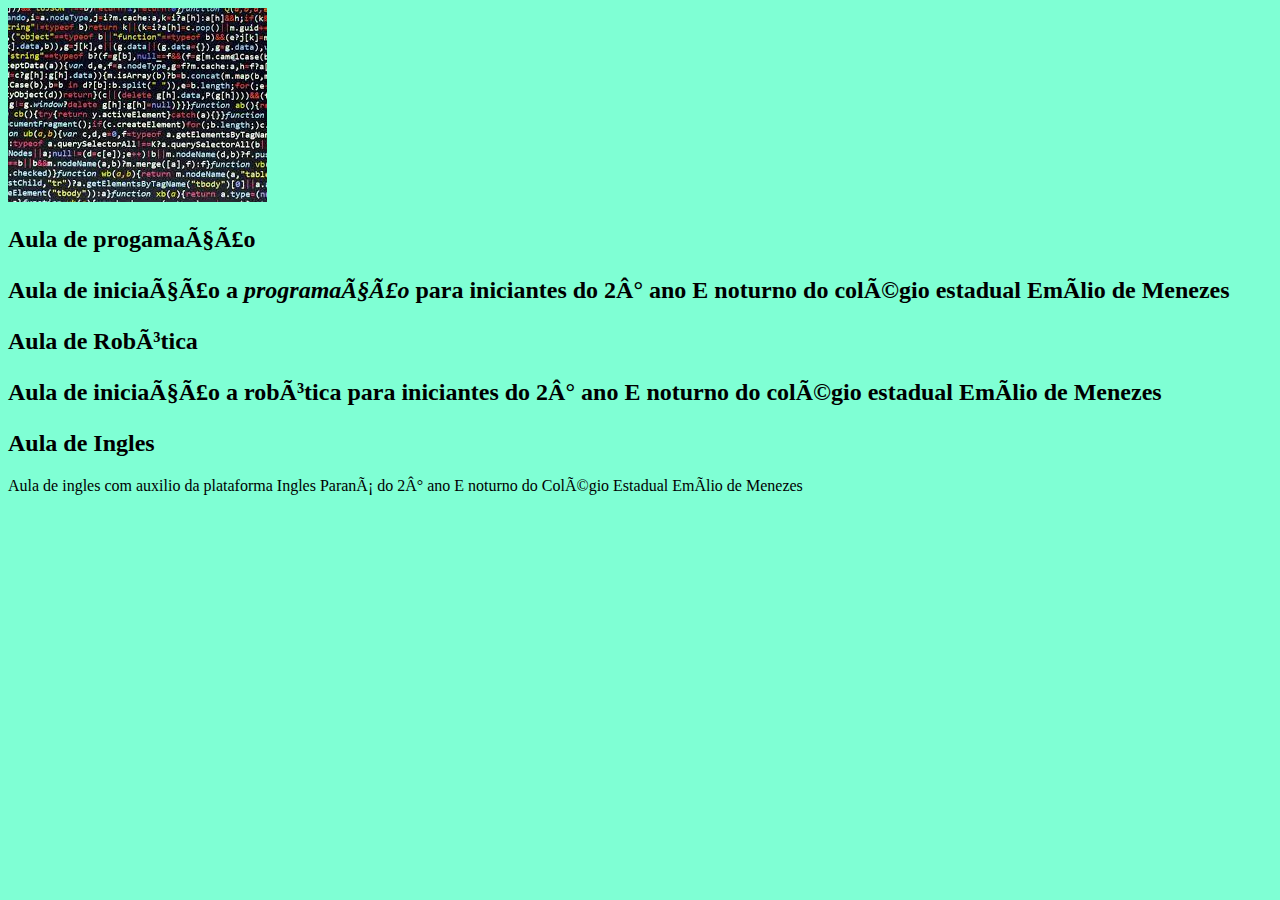
==== index.html @ f89360ca "Add files via upload" ====
<!DOCTYPE html>
<html lang="en">
<head>
    <meta charset="UTF-8>
    <meta http-equiv="X-UA-Compatible" content="IE=edge">
    <meta name="viewport" content="width=device-width, initial-scale=1.0">
    <title>lips</title>
    <link rel="stylesheet" href="style.css">
    <img src="luis.jpeg" alt="">
</head>
<body>
    <div class="card">
<h2>Aula de progamação
<p>Aula de iniciação a <i>programação</i> para iniciantes do 2° ano E 
    noturno do colégio estadual Emílio de Menezes</p></div>
   
    <div class="cars2">
<h2>Aula de Robótica
    <p>Aula de iniciação a robótica para iniciantes do 2° ano E 
        noturno do colégio estadual Emílio de Menezes</p></div>
    <div class="card3">
    <h2>Aula de Ingles </h2>
    <p>Aula de ingles com auxilio da plataforma Ingles Paraná do 2° ano E 
        noturno do Colégio Estadual Emílio de Menezes</p></div>

</body>
</html>
---- style.css ----
body {background-color: aquamarine;}

header{background-color: blue;}
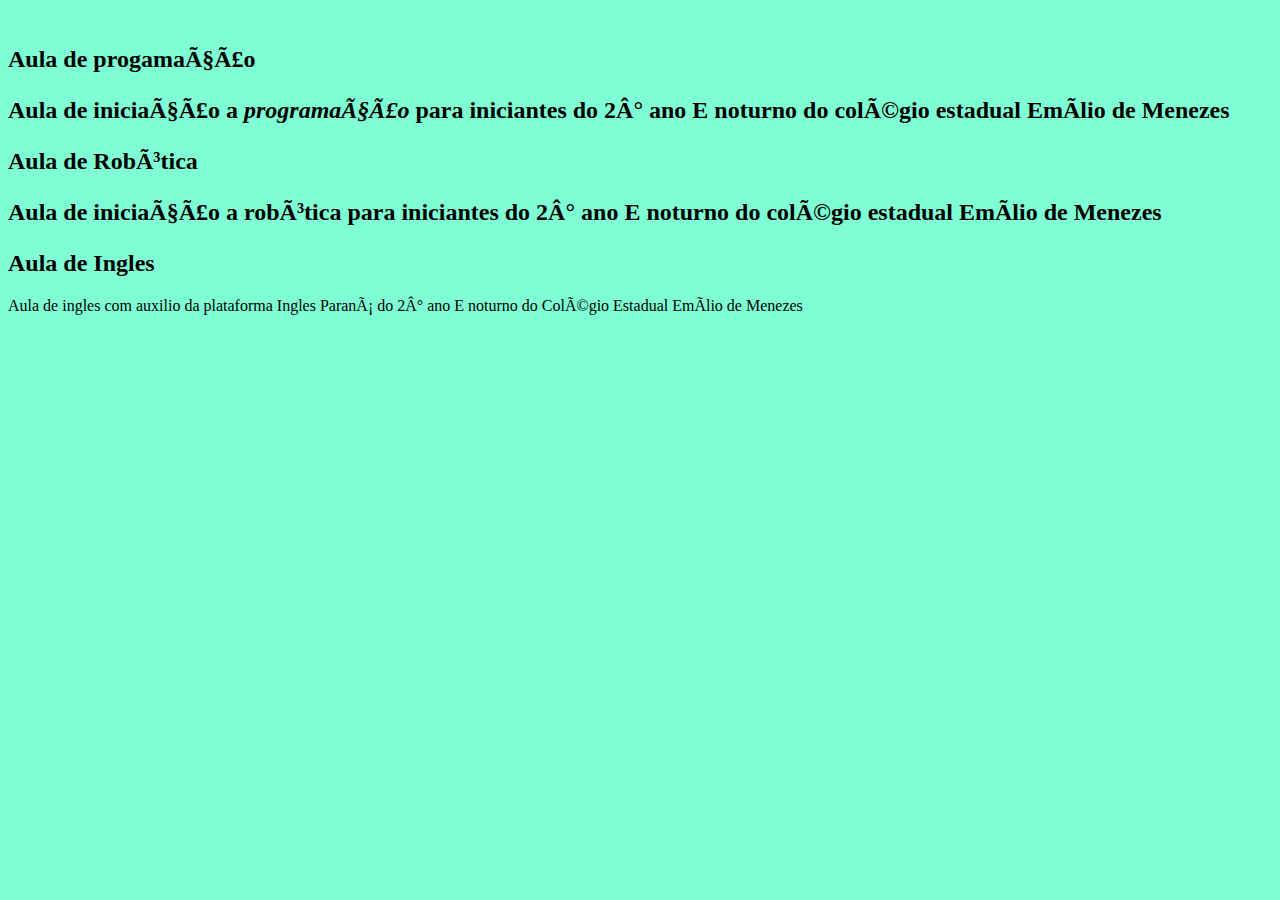
==== commit 0f124655: "Update index.html" ====
--- a/index.html
+++ b/index.html
@@ -6,9 +6,10 @@
     <meta name="viewport" content="width=device-width, initial-scale=1.0">
     <title>lips</title>
     <link rel="stylesheet" href="style.css">
-    <img src="luis.jpeg" alt="">
+    
 </head>
 <body>
+    <img class= "imagem" src="luis.jpg" alt="">
     <div class="card">
 <h2>Aula de progamação
 <p>Aula de iniciação a <i>programação</i> para iniciantes do 2° ano E 
@@ -24,4 +25,4 @@
         noturno do Colégio Estadual Emílio de Menezes</p></div>
 
 </body>
-</html>+</html>
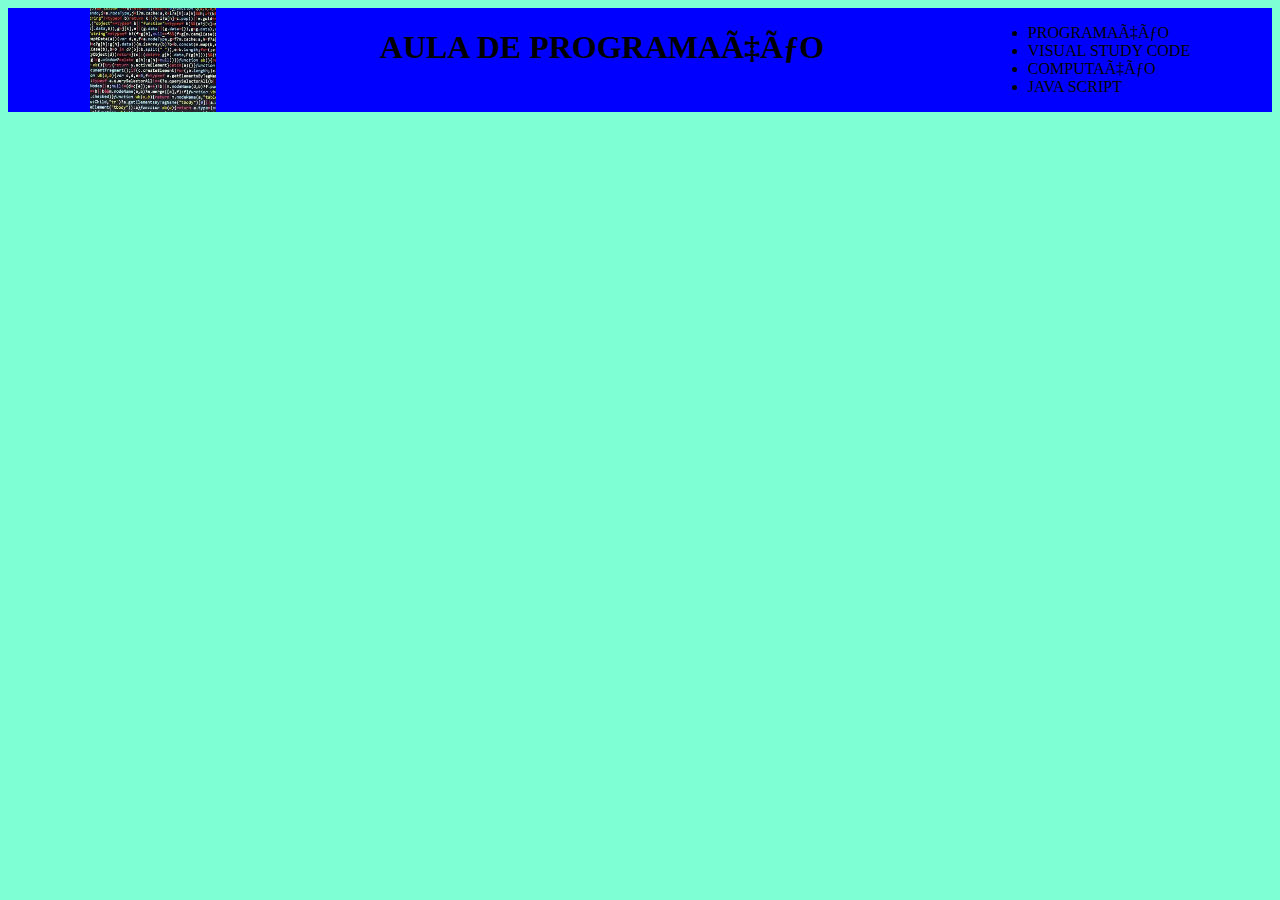
==== commit 52637888: "Update index.html" ====
--- a/index.html
+++ b/index.html
@@ -9,20 +9,18 @@
     
 </head>
 <body>
-    <img class= "imagem" src="luis.jpg" alt="">
-    <div class="card">
-<h2>Aula de progamação
-<p>Aula de iniciação a <i>programação</i> para iniciantes do 2° ano E 
-    noturno do colégio estadual Emílio de Menezes</p></div>
-   
-    <div class="cars2">
-<h2>Aula de Robótica
-    <p>Aula de iniciação a robótica para iniciantes do 2° ano E 
-        noturno do colégio estadual Emílio de Menezes</p></div>
-    <div class="card3">
-    <h2>Aula de Ingles </h2>
-    <p>Aula de ingles com auxilio da plataforma Ingles Paraná do 2° ano E 
-        noturno do Colégio Estadual Emílio de Menezes</p></div>
+
+    <header>
+    <img class= "imagem" src="luis.jpeg" alt="">
+    <h1>AULA DE PROGRAMAÇÃO</h1>
+    <ul>
+        <li>PROGRAMAÇÃO</li>
+        <li>VISUAL STUDY CODE</li>
+        <li>COMPUTAÇÃO</li>
+        <li>JAVA SCRIPT</li>
+    </ul>
+</header>
+
 
 </body>
 </html>
--- a/style.css
+++ b/style.css
@@ -1,3 +1,11 @@
-body {background-color: aquamarine;}
+body {background-color: aquamarine;
+    
+}
 
-header{background-color: blue;}+header{background-color: blue;
+    display: flex;
+    justify-content: space-around;
+}
+.imagem {
+    width: 10%;
+}
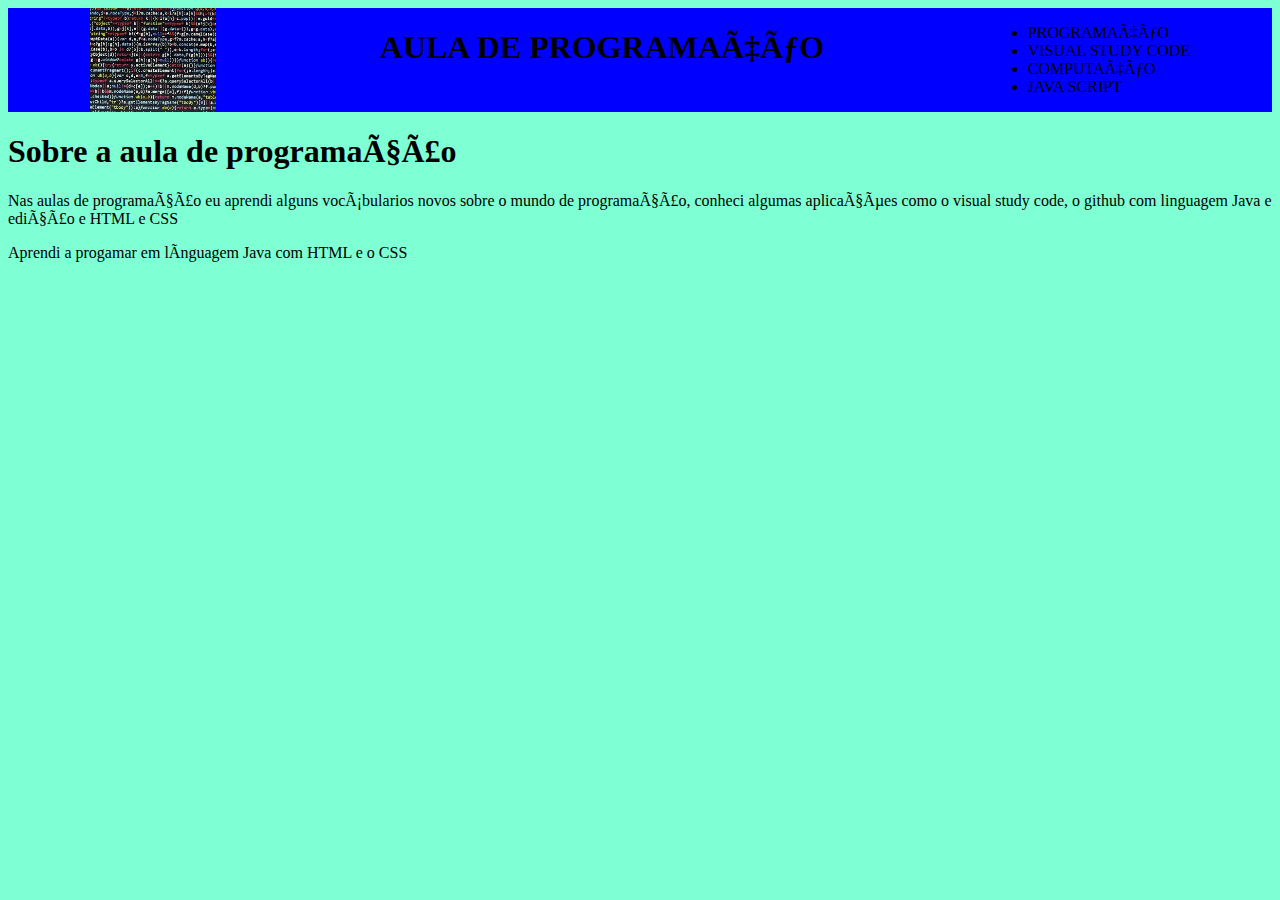
==== commit cb682cb8: "Update index.html" ====
--- a/index.html
+++ b/index.html
@@ -9,8 +9,7 @@
     
 </head>
 <body>
-
-    <header>
+   <header>
     <img class= "imagem" src="luis.jpeg" alt="">
     <h1>AULA DE PROGRAMAÇÃO</h1>
     <ul>
@@ -19,7 +18,17 @@
         <li>COMPUTAÇÃO</li>
         <li>JAVA SCRIPT</li>
     </ul>
+
 </header>
+</ul>
+
+<h1>Sobre a aula de programação</h1>
+
+<p>Nas aulas de programação eu aprendi alguns vocábularios novos
+    sobre o mundo de programação, conheci algumas aplicações como 
+    o visual study code, o github com linguagem Java e edição e HTML e CSS
+</p>
+<p>Aprendi a progamar em línguagem Java com HTML e o CSS</p>
 
 
 </body>
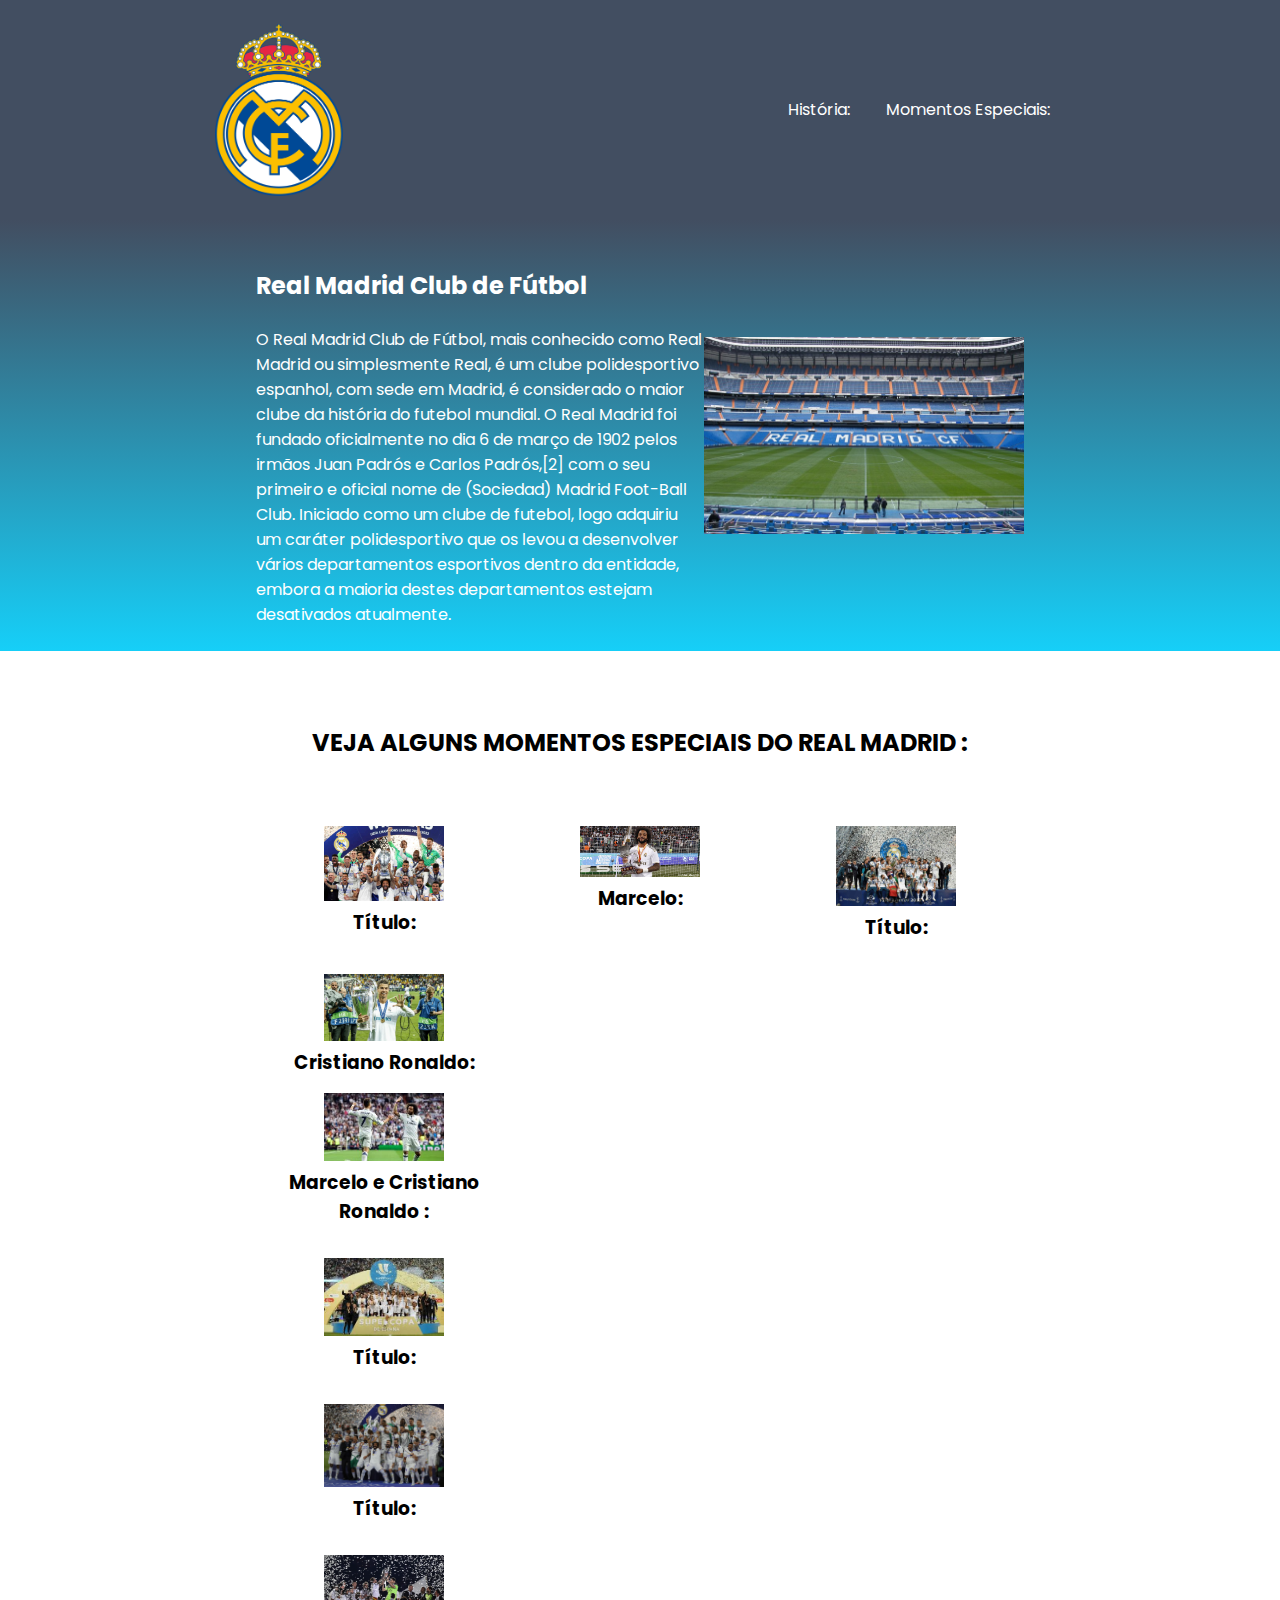
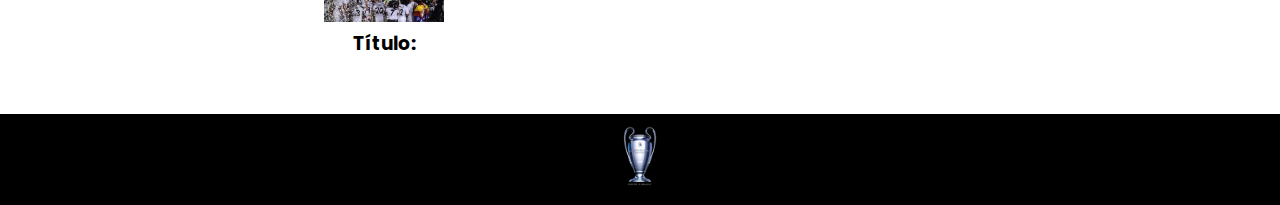
==== commit 1846caeb: "Projeto - Luizin - Visual Studio Code" ====
--- a/index.html
+++ b/index.html
@@ -1,35 +1,80 @@
-<!DOCTYPE html>
-<html lang="en">
-<head>
-    <meta charset="UTF-8>
-    <meta http-equiv="X-UA-Compatible" content="IE=edge">
-    <meta name="viewport" content="width=device-width, initial-scale=1.0">
-    <title>lips</title>
-    <link rel="stylesheet" href="style.css">
-    
-</head>
-<body>
-   <header>
-    <img class= "imagem" src="luis.jpeg" alt="">
-    <h1>AULA DE PROGRAMAÇÃO</h1>
-    <ul>
-        <li>PROGRAMAÇÃO</li>
-        <li>VISUAL STUDY CODE</li>
-        <li>COMPUTAÇÃO</li>
-        <li>JAVA SCRIPT</li>
-    </ul>
-
-</header>
-</ul>
-
-<h1>Sobre a aula de programação</h1>
-
-<p>Nas aulas de programação eu aprendi alguns vocábularios novos
-    sobre o mundo de programação, conheci algumas aplicações como 
-    o visual study code, o github com linguagem Java e edição e HTML e CSS
-</p>
-<p>Aprendi a progamar em línguagem Java com HTML e o CSS</p>
-
-
-</body>
-</html>
+<!DOCTYPE html>
+<html lang="en">
+
+<head>
+    <meta charset="UTF-8">
+    <meta http-equiv="X-UA-Compatible" content="IE=edge">
+    <meta name="viewport" content="width=device-width, initial-scale=1.0">
+    <title>Esporte Clube Corinthins Paulista</title>
+    <link rel="stylesheet" href="style.css">
+    <link rel="preconnect" href="https://fonts.googleapis.com">
+    <link rel="preconnect" href="https://fonts.gstatic.com" crossorigin>
+    <link href="https://fonts.googleapis.com/css2?family=Poppins&display=swap" rel="stylesheet">
+</head>
+<body>
+    <header class="cabecalho">
+        <img class="cabecalho-imagem" src="Real Madrid.webp" alt="Ícone do Real Madrid">
+        <ul class="cabecalho-lista">
+            <li class="cabecalho-lista-item"><a href="#escola">História:</a></li>
+            <li class="cabecalho-lista-item"><a href="#estudante">Momentos Especiais:</a></li>
+        </ul>
+    </header>
+    <section id="escola">
+        <div class="escola-div-conteudo">
+            <h2 class="escola-titulo"> Real Madrid Club de Fútbol </h2>
+            <p class="escola-texto-um"> O Real Madrid Club de Fútbol, mais conhecido como Real Madrid ou simplesmente Real, é um clube polidesportivo espanhol, com sede em Madrid, é considerado o maior clube da história do futebol mundial. O Real Madrid foi fundado oficialmente no dia 6 de março de 1902 pelos irmãos Juan Padrós e Carlos Padrós,[2] com o seu primeiro e oficial nome de (Sociedad) Madrid Foot-Ball Club. Iniciado como um clube de futebol, logo adquiriu um caráter polidesportivo que os levou a desenvolver vários departamentos esportivos dentro da entidade, embora a maioria destes departamentos estejam desativados atualmente. </p>
+            <p class="escola-texto-dois"></p>
+        </div>
+        <img class="escola-imagem" src="Estádio Real Madrid.png" alt="Imagem do estádio do Real Madrid">
+    </section>
+    <section id="estudante">
+        <h2 class="estudante-titulo">VEJA ALGUNS MOMENTOS ESPECIAIS DO REAL MADRID :</h2>
+        <div class="estudante-todos">
+            <span></span>
+            <div class="estudante-div">
+                <img class="estudante-imagem" src="Momento Especial 9.jpg" alt="Momento Especial">
+                <h3 class="estudante-nome">Título:</h3>
+                <span></span>
+            </div>
+            <div class="estudante-div">
+                <img class="estudante-imagem" src="Momento Especial 7.jpg" alt="Momento Especial">
+                <h3 class="estudante-nome">Marcelo:</h3>
+                <span></span>
+            </div>
+            <div class="estudante-div">
+                <img class="estudante-imagem" src="Momento Especial 6.jpg" alt="Momento Especial">
+                <h3 class="estudante-nome">Título:</h3>
+            </div>
+            <span></span>
+            <span></span>
+            <div class="estudante-div">
+                <img class="estudante-imagem" src="Momento Especial5.webp" alt="Momento Especial">
+                <h3 class="estudante-nome">Cristiano Ronaldo:</h3>
+            <div class="estudante-div">
+                <img class="estudante-imagem" src="Momento Especial4.jpg" alt="Momento Especial">
+                <h3 class="estudante-nome">Marcelo e Cristiano Ronaldo :</h3>
+            </div>
+            <div class="estudante-div">
+                <img class="estudante-imagem" src="Momento Especial3.jpg" alt="Momento Especial">
+                <h3 class="estudante-nome">Título:</h3>
+            </div>
+            <span></span>
+            <span></span>
+            <div class="estudante-div">
+                <img class="estudante-imagem" src="Momento Especial 8.webp" alt="Momento Especial">
+                <h3 class="estudante-nome">Título:</h3>
+            </div>
+            <div class="estudante-div">
+                <img class="estudante-imagem" src="Momento Especial.webp" alt="Momento Especial">
+                <h3 class="estudante-nome">Título:</h3>
+            </div>
+
+        </div>
+    </section>
+    
+    <footer class="rodape">
+        <img class="rodape-imagem" src="Troféu.png" alt="Troféu">
+    </footer>
+</body>
+
+</html>--- a/style.css
+++ b/style.css
@@ -1,11 +1,92 @@
-body {background-color: aquamarine;
-    
-}
-
-header{background-color: blue;
-    display: flex;
-    justify-content: space-around;
-}
-.imagem {
-    width: 10%;
-}
+*{
+    margin: 0;
+    padding: 0;
+}
+body {
+    font-family: 'Poppins', sans-serif;
+}
+.cabecalho {
+    background-color: #424E61;
+    color: white;
+    display: flex;
+    justify-content: space-around;
+    align-items: center;
+    padding: 24px 0;
+}
+
+.cabecalho-imagem{
+    width: 10%;
+}
+
+.cabecalho-lista-item{
+    display: inline-block;
+    margin: 0 16px;
+    font-size: 16px;
+}
+
+.cabecalho-lista-item a{
+    text-decoration: none; 
+    color: white;
+}
+
+.escola-imagem{
+    width: 25%;
+}
+
+#escola{
+    background-image: linear-gradient(#424E61,#16CFF8);
+    color:white;
+    display: flex;
+    justify-content: center;
+    align-items: center;
+    padding: 24px 0;
+}
+
+.escola-div-conteudo{
+    width: 35%;
+}
+
+
+.escola-titulo{
+    padding: 24px 0;
+}
+
+#estudante{
+    padding: 24px 0;
+}
+
+
+.estudante-imagem{
+    width: 120px;
+}
+
+.estudante-icone{
+    width: 24px;
+    padding: 4px 8px;
+}
+
+.estudante-div{
+    text-align: center;
+    padding: 16px 0;
+}
+
+.estudante-titulo{
+    text-align: center;
+    padding: 50px 0;
+}
+
+.estudante-todos{
+    display: grid;
+    grid-template-columns: 20% 20% 20% 20% 20%;
+}
+
+.rodape{
+    background-color: black;
+    text-align: center;
+}
+
+.rodape-imagem{
+    height: 60px;
+    padding: 12px 0;
+   
+}